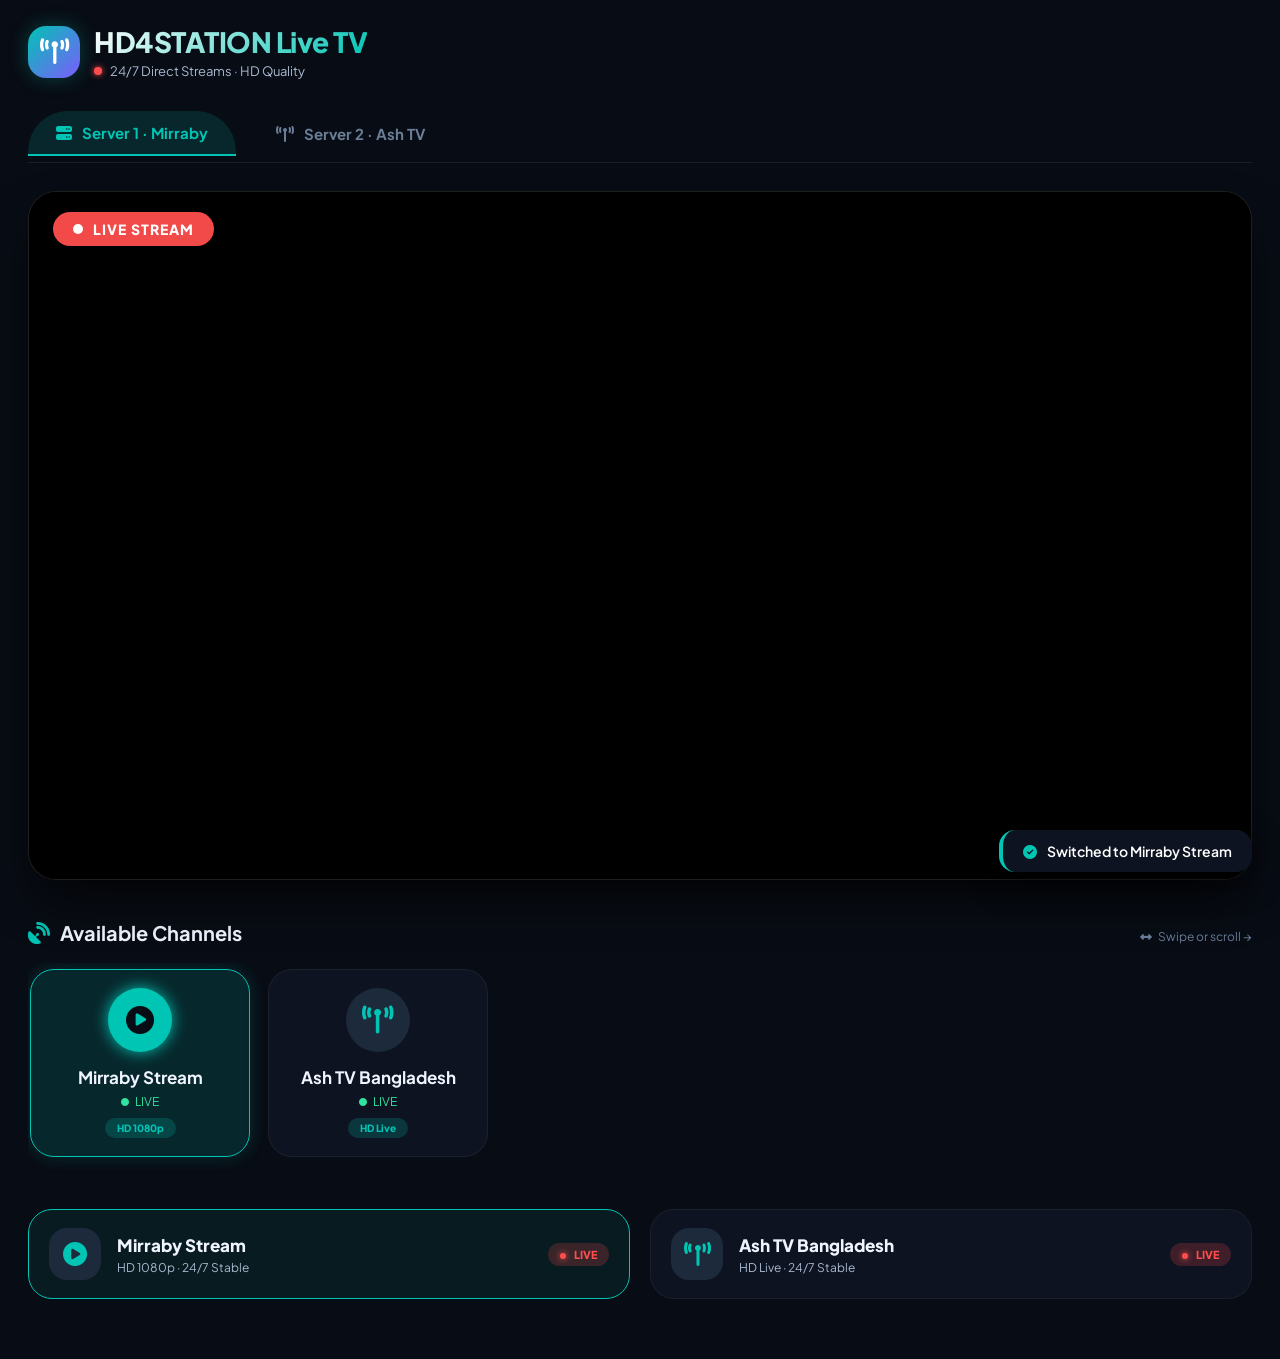
==== live tv.html @ a971d455 "Add files via upload" ====
<!DOCTYPE html>
<html lang='en' xmlns='http://www.w3.org/1999/xhtml' xmlns:b='http://www.google.com/2005/gml/b' xmlns:data='http://www.google.com/2005/gml/data' xmlns:expr='http://www.google.com/2005/gml/expr'>
<head>
    <meta charset='UTF-8'/>
    <meta content='width=device-width, initial-scale=1.0, viewport-fit=cover' name='viewport'/>
    <title>HD4STATION — Live TV</title>
    <style>
        /* ========== RESET & GLOBAL ========== */
        * {
            margin: 0;
            padding: 0;
            box-sizing: border-box;
        }

        body {
            background: #080C14;
            font-family: 'Plus Jakarta Sans', system-ui, -apple-system, 'Segoe UI', sans-serif;
            color: #F0F4FF;
            overflow-x: hidden;
        }

        /* ========== LIVE TV PAGE STYLES ========== */
        .ltv-page-container {
            max-width: 1600px;
            margin: 0 auto;
            padding: 24px 28px 60px;
        }

        /* header area */
        .ltv-header {
            display: flex;
            align-items: center;
            justify-content: space-between;
            flex-wrap: wrap;
            gap: 20px;
            margin-bottom: 32px;
        }
        .ltv-brand {
            display: flex;
            align-items: center;
            gap: 14px;
        }
        .ltv-brand-icon {
            width: 52px;
            height: 52px;
            background: linear-gradient(135deg, #00C4B4, #7C5CFC);
            border-radius: 18px;
            display: flex;
            align-items: center;
            justify-content: center;
            font-size: 26px;
            color: white;
            box-shadow: 0 0 20px rgba(0,196,180,0.3);
        }
        .ltv-brand-text h1 {
            font-size: 28px;
            font-weight: 800;
            background: linear-gradient(135deg, #fff, #00C4B4);
            -webkit-background-clip: text;
            background-clip: text;
            color: transparent;
            letter-spacing: -0.5px;
        }
        .ltv-brand-text p {
            font-size: 13px;
            color: #A8B8CF;
            display: flex;
            align-items: center;
            gap: 8px;
            margin-top: 4px;
        }
        .live-pulse {
            display: inline-block;
            width: 8px;
            height: 8px;
            background: #FF4D4D;
            border-radius: 50%;
            animation: pulseLive 1.2s infinite;
            box-shadow: 0 0 6px #FF4D4D;
        }
        @keyframes pulseLive {
            0%,100% { opacity: 1; transform: scale(1);}
            50% { opacity: 0.5; transform: scale(1.2);}
        }

        /* server tabs */
        .ltv-server-tabs {
            display: flex;
            gap: 12px;
            flex-wrap: wrap;
            margin-bottom: 28px;
            border-bottom: 1px solid rgba(255,255,255,0.08);
            padding-bottom: 6px;
        }
        .server-tab-btn {
            background: transparent;
            border: none;
            padding: 12px 28px;
            font-size: 15px;
            font-weight: 700;
            color: #6B7E98;
            cursor: pointer;
            border-radius: 40px;
            transition: 0.2s ease;
            display: flex;
            align-items: center;
            gap: 10px;
            font-family: inherit;
        }
        .server-tab-btn i {
            font-size: 16px;
        }
        .server-tab-btn:hover {
            color: #F0F4FF;
            background: rgba(255,255,255,0.05);
        }
        .server-tab-btn.active {
            background: rgba(0,196,180,0.15);
            color: #00C4B4;
            border-bottom: 2px solid #00C4B4;
            border-radius: 40px 40px 0 0;
        }

        /* ========== ENHANCED PLAYER AREA (LARGER) ========== */
        .ltv-player-section {
            margin-bottom: 40px;
        }
        .player-wrapper {
            position: relative;
            background: #000000;
            border-radius: 28px;
            overflow: hidden;
            box-shadow: 0 25px 50px -12px rgba(0,0,0,0.8);
            border: 1px solid rgba(255,255,255,0.12);
            transition: all 0.2s;
        }
        /* BIGGER ASPECT RATIO with increased size */
        .player-container {
            position: relative;
            width: 100%;
            aspect-ratio: 16 / 9;
            min-height: 480px;
        }
        @media (min-width: 1200px) {
            .player-container {
                min-height: 560px;
            }
        }
        @media (min-width: 1600px) {
            .player-container {
                min-height: 680px;
            }
        }
        .live-badge {
            position: absolute;
            top: 20px;
            left: 24px;
            z-index: 15;
            background: rgba(255,77,77,0.95);
            backdrop-filter: blur(8px);
            padding: 8px 20px;
            border-radius: 60px;
            font-size: 14px;
            font-weight: 800;
            letter-spacing: 1px;
            color: white;
            display: flex;
            align-items: center;
            gap: 10px;
            pointer-events: none;
            box-shadow: 0 2px 12px rgba(0,0,0,0.4);
        }
        .live-badge .dot {
            width: 10px;
            height: 10px;
            background: white;
            border-radius: 50%;
            animation: pulseLive 1s infinite;
        }
        .player-frame {
            width: 100%;
            height: 100%;
            border: none;
            background: #000;
        }
        .player-frame iframe {
            width: 100%;
            height: 100%;
            border: none;
        }

        /* ========== SCROLLABLE CHANNELS (HORIZONTAL) ========== */
        .channels-section {
            margin: 28px 0 32px;
        }
        .section-head {
            display: flex;
            align-items: baseline;
            justify-content: space-between;
            margin-bottom: 18px;
            flex-wrap: wrap;
            gap: 12px;
        }
        .section-head h3 {
            font-size: 20px;
            font-weight: 700;
            display: flex;
            align-items: center;
            gap: 10px;
        }
        .section-head h3 i {
            color: #00C4B4;
            font-size: 22px;
        }
        .scroll-hint {
            font-size: 12px;
            color: #6B7E98;
            display: flex;
            align-items: center;
            gap: 6px;
        }
        /* horizontal scroll container */
        .channel-scroll {
            overflow-x: auto;
            overflow-y: hidden;
            scrollbar-width: thin;
            scrollbar-color: #00C4B4 #1C2A3C;
            padding-bottom: 12px;
            margin-bottom: 8px;
            -webkit-overflow-scrolling: touch;
        }
        .channel-scroll::-webkit-scrollbar {
            height: 6px;
        }
        .channel-scroll::-webkit-scrollbar-track {
            background: #1C2A3C;
            border-radius: 10px;
        }
        .channel-scroll::-webkit-scrollbar-thumb {
            background: #00C4B4;
            border-radius: 10px;
        }
        .channel-grid {
            display: flex;
            gap: 18px;
            min-width: min-content;
            padding: 6px 2px 8px;
        }
        /* channel card */
        .channel-card {
            flex-shrink: 0;
            width: 220px;
            background: #0D1320;
            border: 1px solid rgba(255,255,255,0.06);
            border-radius: 24px;
            padding: 18px 14px;
            cursor: pointer;
            transition: all 0.25s cubic-bezier(0.2, 0.9, 0.4, 1.1);
            text-align: center;
            backdrop-filter: blur(2px);
        }
        .channel-card:hover {
            transform: translateY(-6px);
            border-color: #00C4B4;
            background: rgba(0,196,180,0.08);
            box-shadow: 0 15px 30px -12px rgba(0,0,0,0.5);
        }
        .channel-card.active {
            border-color: #00C4B4;
            background: rgba(0,196,180,0.15);
            box-shadow: 0 0 18px rgba(0,196,180,0.2);
        }
        .channel-icon {
            width: 64px;
            height: 64px;
            background: #1C2A3C;
            border-radius: 50%;
            display: flex;
            align-items: center;
            justify-content: center;
            font-size: 28px;
            color: #00C4B4;
            margin: 0 auto 14px;
            transition: all 0.2s;
        }
        .channel-card.active .channel-icon {
            background: #00C4B4;
            color: #080C14;
            box-shadow: 0 0 16px #00C4B4;
        }
        .channel-name {
            font-size: 17px;
            font-weight: 700;
            margin-bottom: 6px;
            white-space: nowrap;
            overflow: hidden;
            text-overflow: ellipsis;
        }
        .channel-status {
            font-size: 12px;
            color: #30E3A0;
            display: flex;
            align-items: center;
            justify-content: center;
            gap: 6px;
            margin-bottom: 6px;
        }
        .channel-badge {
            font-size: 10px;
            font-weight: 800;
            background: rgba(0,196,180,0.2);
            padding: 4px 12px;
            border-radius: 50px;
            color: #00C4B4;
            display: inline-block;
        }

        /* ========== INFO GRID (SERVER CARDS) ========== */
        .servers-info-grid {
            display: grid;
            grid-template-columns: repeat(auto-fit, minmax(260px, 1fr));
            gap: 20px;
            margin-top: 32px;
        }
        .server-info-card {
            background: #0D1320;
            border: 1px solid rgba(255,255,255,0.05);
            border-radius: 24px;
            padding: 18px 20px;
            display: flex;
            align-items: center;
            gap: 16px;
            cursor: pointer;
            transition: 0.2s;
        }
        .server-info-card.active-info {
            background: rgba(0,196,180,0.08);
            border-color: #00C4B4;
        }
        .server-info-card:hover {
            background: #111927;
            border-color: rgba(0,196,180,0.3);
            transform: translateY(-2px);
        }
        .info-icon {
            width: 52px;
            height: 52px;
            background: #1C2A3C;
            border-radius: 18px;
            display: flex;
            align-items: center;
            justify-content: center;
            font-size: 24px;
            color: #00C4B4;
        }
        .info-content {
            flex: 1;
        }
        .info-title {
            font-size: 17px;
            font-weight: 800;
        }
        .info-desc {
            font-size: 12px;
            color: #A8B8CF;
            margin-top: 4px;
        }
        .live-tag {
            font-size: 11px;
            font-weight: 800;
            background: rgba(255,77,77,0.2);
            padding: 5px 12px;
            border-radius: 60px;
            color: #FF4D4D;
            white-space: nowrap;
        }

        /* ========== RESPONSIVE (MOBILE, TABLET) ========== */
        @media (max-width: 900px) {
            .ltv-page-container {
                padding: 16px 18px 40px;
            }
            .channel-card {
                width: 180px;
                padding: 12px 10px;
            }
            .channel-icon {
                width: 52px;
                height: 52px;
                font-size: 22px;
            }
            .channel-name {
                font-size: 14px;
            }
            .player-container {
                min-height: 280px;
            }
            .ltv-brand-text h1 {
                font-size: 22px;
            }
            .server-tab-btn {
                padding: 8px 18px;
                font-size: 13px;
            }
        }
        @media (max-width: 600px) {
            .ltv-page-container {
                padding: 12px 14px 32px;
            }
            .channel-card {
                width: 150px;
                padding: 10px 8px;
            }
            .channel-icon {
                width: 46px;
                height: 46px;
                font-size: 20px;
                margin-bottom: 8px;
            }
            .channel-name {
                font-size: 12px;
            }
            .channel-status {
                font-size: 9px;
            }
            .live-badge {
                top: 12px;
                left: 14px;
                padding: 4px 12px;
                font-size: 10px;
            }
            .player-container {
                min-height: 220px;
            }
            .servers-info-grid {
                gap: 12px;
            }
            .server-info-card {
                padding: 12px 14px;
            }
            .info-icon {
                width: 42px;
                height: 42px;
                font-size: 18px;
            }
            .info-title {
                font-size: 14px;
            }
            .section-head h3 {
                font-size: 18px;
            }
            .ltv-brand-icon {
                width: 42px;
                height: 42px;
                font-size: 20px;
            }
        }
        @media (max-width: 480px) {
            .ltv-server-tabs {
                gap: 8px;
            }
            .server-tab-btn {
                padding: 6px 14px;
                font-size: 12px;
            }
            .channel-card {
                width: 140px;
            }
            .channel-name {
                font-size: 11px;
            }
        }

        /* toast */
        .toast-message {
            position: fixed;
            bottom: 28px;
            right: 28px;
            background: #0D1320;
            border-left: 4px solid #00C4B4;
            padding: 12px 20px;
            border-radius: 16px;
            color: white;
            font-size: 14px;
            font-weight: 600;
            z-index: 9999;
            box-shadow: 0 10px 30px rgba(0,0,0,0.5);
            animation: fadeInUp 0.2s ease;
        }
        @keyframes fadeInUp {
            from { opacity: 0; transform: translateY(20px);}
            to { opacity: 1; transform: translateY(0);}
        }
        .hidden {
            display: none;
        }
    </style>
    <!-- Font Awesome & Google Fonts -->
    <link href='https://fonts.googleapis.com/css2?family=Plus+Jakarta+Sans:wght@400;500;600;700;800&display=swap' rel='stylesheet'/>
    <link rel='stylesheet' href='https://cdnjs.cloudflare.com/ajax/libs/font-awesome/6.5.0/css/all.min.css'/>
</head>
<body>

<!-- MAIN LIVE TV SECTION (FULLY RESPONSIVE + ENLARGED PLAYER + SCROLLABLE CHANNELS) -->
<div class="ltv-page-container">
    <!-- Header with HD4STATION branding -->
    <div class="ltv-header">
        <div class="ltv-brand">
            <div class="ltv-brand-icon">
                <i class="fas fa-broadcast-tower"></i>
            </div>
            <div class="ltv-brand-text">
                <h1>HD4STATION Live TV</h1>
                <p><span class="live-pulse"></span> 24/7 Direct Streams · HD Quality</p>
            </div>
        </div>
    </div>

    <!-- Server Selector Tabs -->
    <div class="ltv-server-tabs" id="serverTabsContainer">
        <button class="server-tab-btn" data-server="0">
            <i class="fas fa-server"></i> <span>Server 1 · Mirraby</span>
        </button>
        <button class="server-tab-btn" data-server="1">
            <i class="fas fa-tower-broadcast"></i> <span>Server 2 · Ash TV</span>
        </button>
    </div>

    <!-- ENLARGED PLAYER SECTION (BIGGER AREA) -->
    <div class="ltv-player-section">
        <div class="player-wrapper">
            <div class="player-container">
                <div class="live-badge">
                    <span class="dot"></span> LIVE STREAM
                </div>
                <div class="player-frame">
                    <iframe id="livePlayerIframe" src="https://web.mswott.net/p?url=https%3A%2F%2Fmirraby.mswott.top%2FMSW%2FNai%2Fkhai%2Ffaka.php&amp;__src=https%3A%2F%2Fmirraby.mswott.top%2FMSW%2FNai%2Fkhai%2Ffaka.php&amp;__type=document" allow="fullscreen; autoplay; encrypted-media" allowfullscreen></iframe>
                </div>
            </div>
        </div>
    </div>

    <!-- SCROLLABLE CHANNELS LIST (fully responsive, horizontal scroll) -->
    <div class="channels-section">
        <div class="section-head">
            <h3><i class="fas fa-satellite-dish"></i> Available Channels</h3>
            <div class="scroll-hint"><i class="fas fa-arrows-alt-h"></i> Swipe or scroll →</div>
        </div>
        <div class="channel-scroll" id="channelScrollWrapper">
            <div class="channel-grid" id="channelGrid">
                <!-- dynamic channels from JS -->
            </div>
        </div>
    </div>

    <!-- Server Info Cards (Quick selection) -->
    <div class="servers-info-grid" id="serverInfoGrid">
        <!-- populated dynamically -->
    </div>
</div>

<script>
    (function() {
        // HD4STATION LIVE TV MODULE
        // Server list (original sources)
        const SERVERS = [
            {
                id: 0,
                name: 'Mirraby Stream',
                short: 'Server 1',
                url: 'https://web.mswott.net/p?url=https%3A%2F%2Fmirraby.mswott.top%2FMSW%2FNai%2Fkhai%2Ffaka.php&__src=https%3A%2F%2Fmirraby.mswott.top%2FMSW%2FNai%2Fkhai%2Ffaka.php&__type=document',
                icon: 'fa-play-circle',
                quality: 'HD 1080p'
            },
            {
                id: 1,
                name: 'Ash TV Bangladesh',
                short: 'Server 2',
                url: 'https://web.mswott.net/p?url=http%3A%2F%2F103.144.89.251%2F&__src=http%3A%2F%2F103.144.89.251%2F&__type=document',
                icon: 'fa-tower-broadcast',
                quality: 'HD Live'
            }
        ];

        let activeServerId = 0;   // default server 0

        // DOM elements
        const playerFrame = document.getElementById('livePlayerIframe');
        const channelGrid = document.getElementById('channelGrid');
        const serverInfoGridEl = document.getElementById('serverInfoGrid');
        const tabButtons = document.querySelectorAll('.server-tab-btn');

        // Helper: show toast message
        function showToast(msg, type = 'info') {
            let existingToast = document.querySelector('.toast-message');
            if(existingToast) existingToast.remove();
            const toast = document.createElement('div');
            toast.className = 'toast-message';
            toast.innerHTML = `<i class="fas ${type === 'success' ? 'fa-check-circle' : 'fa-info-circle'}" style="margin-right: 8px; color: #00C4B4;"></i> ${msg}`;
            document.body.appendChild(toast);
            setTimeout(() => {
                if(toast) toast.remove();
            }, 2800);
        }

        // Switch server (main function)
        function switchServer(serverId, updateActiveUI = true) {
            const server = SERVERS.find(s => s.id === serverId);
            if (!server) return;
            activeServerId = serverId;
            // Update iframe source
            if (playerFrame) {
                playerFrame.src = server.url;
            }
            // Update active states for tabs
            if (updateActiveUI) {
                tabButtons.forEach(btn => {
                    const btnServer = parseInt(btn.getAttribute('data-server'), 10);
                    if (btnServer === serverId) {
                        btn.classList.add('active');
                    } else {
                        btn.classList.remove('active');
                    }
                });
            }
            // Update channel cards active highlight
            const channelCards = document.querySelectorAll('.channel-card');
            channelCards.forEach(card => {
                const cardServer = parseInt(card.getAttribute('data-server-id'), 10);
                if (cardServer === serverId) {
                    card.classList.add('active');
                } else {
                    card.classList.remove('active');
                }
            });
            // Update info cards active style
            const infoCards = document.querySelectorAll('.server-info-card');
            infoCards.forEach(card => {
                const cardId = parseInt(card.getAttribute('data-info-server'), 10);
                if (cardId === serverId) {
                    card.classList.add('active-info');
                } else {
                    card.classList.remove('active-info');
                }
            });
            showToast(`Switched to ${server.name}`, 'success');
        }

        // Build channel list (horizontal scrollable)
        function buildChannelList() {
            if (!channelGrid) return;
            channelGrid.innerHTML = '';
            SERVERS.forEach(server => {
                const isActive = (server.id === activeServerId);
                const card = document.createElement('div');
                card.className = `channel-card ${isActive ? 'active' : ''}`;
                card.setAttribute('data-server-id', server.id);
                card.setAttribute('data-server-url', server.url);
                card.innerHTML = `
                    <div class="channel-icon">
                        <i class="fas ${server.icon}"></i>
                    </div>
                    <div class="channel-name">${server.name}</div>
                    <div class="channel-status"><i class="fas fa-circle" style="font-size: 8px; color:#30E3A0;"></i> LIVE</div>
                    <span class="channel-badge">${server.quality || 'HD'}</span>
                `;
                card.addEventListener('click', (e) => {
                    e.stopPropagation();
                    switchServer(server.id, true);
                });
                channelGrid.appendChild(card);
            });
        }

        // Build server info grid (larger cards)
        function buildServerInfoGrid() {
            if (!serverInfoGridEl) return;
            serverInfoGridEl.innerHTML = '';
            SERVERS.forEach(server => {
                const isActive = (server.id === activeServerId);
                const infoCard = document.createElement('div');
                infoCard.className = `server-info-card ${isActive ? 'active-info' : ''}`;
                infoCard.setAttribute('data-info-server', server.id);
                infoCard.innerHTML = `
                    <div class="info-icon">
                        <i class="fas ${server.icon}"></i>
                    </div>
                    <div class="info-content">
                        <div class="info-title">${server.name}</div>
                        <div class="info-desc">${server.quality} · 24/7 Stable</div>
                    </div>
                    <div class="live-tag"><span class="live-pulse" style="display: inline-block; width:6px; height:6px; margin-right: 6px;"></span> LIVE</div>
                `;
                infoCard.addEventListener('click', () => {
                    switchServer(server.id, true);
                });
                serverInfoGridEl.appendChild(infoCard);
            });
        }

        // Initialize tabs click handlers
        function initTabs() {
            tabButtons.forEach(btn => {
                btn.addEventListener('click', (e) => {
                    const serverVal = parseInt(btn.getAttribute('data-server'), 10);
                    if (!isNaN(serverVal)) {
                        switchServer(serverVal, true);
                    }
                });
            });
        }

        // Make channel scroll area smooth + ensure proper display after resize
        function ensureScrollable() {
            const scrollContainer = document.getElementById('channelScrollWrapper');
            if (scrollContainer) {
                // just add smooth style
                scrollContainer.style.scrollBehavior = 'smooth';
                // optional: initial scroll to active channel? not needed but nice.
            }
        }

        // initial load: set default active server (0) and build UI
        function initLiveTV() {
            buildChannelList();
            buildServerInfoGrid();
            initTabs();
            ensureScrollable();
            // ensure the iframe loads the default server (0)
            if (playerFrame && SERVERS[0]) {
                playerFrame.src = SERVERS[0].url;
            }
            // set active UI for default
            switchServer(activeServerId, true);
            // Add window resize observer to maintain any scroll issues (just in case)
            window.addEventListener('resize', () => {
                // re-trigger scroll container styling
                if(document.getElementById('channelScrollWrapper')) {
                    // nothing heavy, just ensure overflow
                }
            });
        }

        // start everything after DOM ready
        if (document.readyState === 'loading') {
            document.addEventListener('DOMContentLoaded', initLiveTV);
        } else {
            initLiveTV();
        }
    })();
</script>

<!-- Optional: small inline to handle any Blogger conflicts, but fully functional -->
</body>
</html>
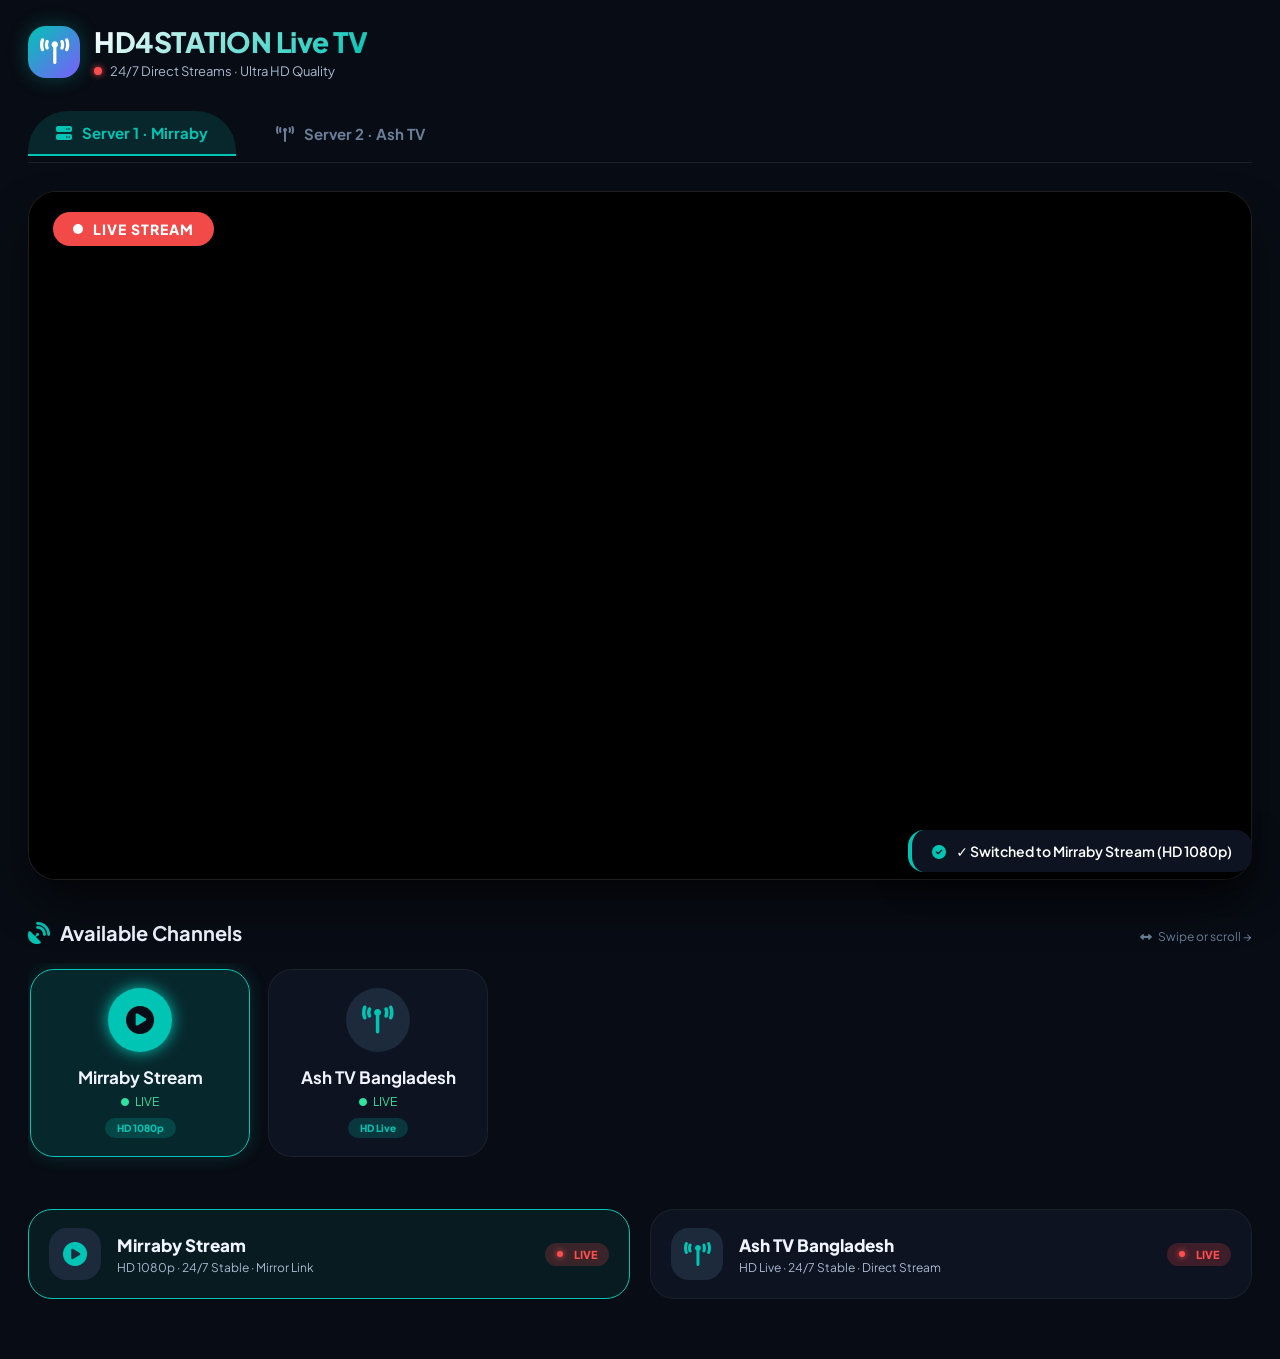
==== commit fcba89a6: "Update live tv.html" ====
--- a/live tv.html
+++ b/live tv.html
@@ -1,11 +1,11 @@
 <!DOCTYPE html>
-<html lang='en' xmlns='http://www.w3.org/1999/xhtml' xmlns:b='http://www.google.com/2005/gml/b' xmlns:data='http://www.google.com/2005/gml/data' xmlns:expr='http://www.google.com/2005/gml/expr'>
+<html lang="en">
 <head>
-    <meta charset='UTF-8'/>
-    <meta content='width=device-width, initial-scale=1.0, viewport-fit=cover' name='viewport'/>
-    <title>HD4STATION — Live TV</title>
+    <meta charset="UTF-8">
+    <meta name="viewport" content="width=device-width, initial-scale=1.0, viewport-fit=cover">
+    <title>HD4STATION — Live TV | Premium Streams</title>
     <style>
-        /* ========== RESET & GLOBAL ========== */
+        /* ----- RESET & GLOBAL ----- */
         * {
             margin: 0;
             padding: 0;
@@ -19,14 +19,14 @@
             overflow-x: hidden;
         }
 
-        /* ========== LIVE TV PAGE STYLES ========== */
+        /* ----- MAIN CONTAINER ----- */
         .ltv-page-container {
             max-width: 1600px;
             margin: 0 auto;
             padding: 24px 28px 60px;
         }
 
-        /* header area */
+        /* ----- HEADER / BRANDING ----- */
         .ltv-header {
             display: flex;
             align-items: center;
@@ -83,7 +83,7 @@
             50% { opacity: 0.5; transform: scale(1.2);}
         }
 
-        /* server tabs */
+        /* ----- SERVER TABS (MODERN) ----- */
         .ltv-server-tabs {
             display: flex;
             gap: 12px;
@@ -121,7 +121,7 @@
             border-radius: 40px 40px 0 0;
         }
 
-        /* ========== ENHANCED PLAYER AREA (LARGER) ========== */
+        /* ----- ENHANCED PLAYER (LARGER & IMMERSIVE) ----- */
         .ltv-player-section {
             margin-bottom: 40px;
         }
@@ -134,7 +134,6 @@
             border: 1px solid rgba(255,255,255,0.12);
             transition: all 0.2s;
         }
-        /* BIGGER ASPECT RATIO with increased size */
         .player-container {
             position: relative;
             width: 100%;
@@ -180,7 +179,6 @@
         .player-frame {
             width: 100%;
             height: 100%;
-            border: none;
             background: #000;
         }
         .player-frame iframe {
@@ -189,7 +187,7 @@
             border: none;
         }
 
-        /* ========== SCROLLABLE CHANNELS (HORIZONTAL) ========== */
+        /* ----- SCROLLABLE CHANNELS (HORIZONTAL) ----- */
         .channels-section {
             margin: 28px 0 32px;
         }
@@ -219,7 +217,6 @@
             align-items: center;
             gap: 6px;
         }
-        /* horizontal scroll container */
         .channel-scroll {
             overflow-x: auto;
             overflow-y: hidden;
@@ -246,7 +243,6 @@
             min-width: min-content;
             padding: 6px 2px 8px;
         }
-        /* channel card */
         .channel-card {
             flex-shrink: 0;
             width: 220px;
@@ -315,7 +311,7 @@
             display: inline-block;
         }
 
-        /* ========== INFO GRID (SERVER CARDS) ========== */
+        /* ----- INFO GRID (SERVER CARDS) ----- */
         .servers-info-grid {
             display: grid;
             grid-template-columns: repeat(auto-fit, minmax(260px, 1fr));
@@ -373,105 +369,12 @@
             border-radius: 60px;
             color: #FF4D4D;
             white-space: nowrap;
-        }
-
-        /* ========== RESPONSIVE (MOBILE, TABLET) ========== */
-        @media (max-width: 900px) {
-            .ltv-page-container {
-                padding: 16px 18px 40px;
-            }
-            .channel-card {
-                width: 180px;
-                padding: 12px 10px;
-            }
-            .channel-icon {
-                width: 52px;
-                height: 52px;
-                font-size: 22px;
-            }
-            .channel-name {
-                font-size: 14px;
-            }
-            .player-container {
-                min-height: 280px;
-            }
-            .ltv-brand-text h1 {
-                font-size: 22px;
-            }
-            .server-tab-btn {
-                padding: 8px 18px;
-                font-size: 13px;
-            }
-        }
-        @media (max-width: 600px) {
-            .ltv-page-container {
-                padding: 12px 14px 32px;
-            }
-            .channel-card {
-                width: 150px;
-                padding: 10px 8px;
-            }
-            .channel-icon {
-                width: 46px;
-                height: 46px;
-                font-size: 20px;
-                margin-bottom: 8px;
-            }
-            .channel-name {
-                font-size: 12px;
-            }
-            .channel-status {
-                font-size: 9px;
-            }
-            .live-badge {
-                top: 12px;
-                left: 14px;
-                padding: 4px 12px;
-                font-size: 10px;
-            }
-            .player-container {
-                min-height: 220px;
-            }
-            .servers-info-grid {
-                gap: 12px;
-            }
-            .server-info-card {
-                padding: 12px 14px;
-            }
-            .info-icon {
-                width: 42px;
-                height: 42px;
-                font-size: 18px;
-            }
-            .info-title {
-                font-size: 14px;
-            }
-            .section-head h3 {
-                font-size: 18px;
-            }
-            .ltv-brand-icon {
-                width: 42px;
-                height: 42px;
-                font-size: 20px;
-            }
-        }
-        @media (max-width: 480px) {
-            .ltv-server-tabs {
-                gap: 8px;
-            }
-            .server-tab-btn {
-                padding: 6px 14px;
-                font-size: 12px;
-            }
-            .channel-card {
-                width: 140px;
-            }
-            .channel-name {
-                font-size: 11px;
-            }
-        }
-
-        /* toast */
+            display: flex;
+            align-items: center;
+            gap: 5px;
+        }
+
+        /* ----- TOAST NOTIFICATION ----- */
         .toast-message {
             position: fixed;
             bottom: 28px;
@@ -491,19 +394,110 @@
             from { opacity: 0; transform: translateY(20px);}
             to { opacity: 1; transform: translateY(0);}
         }
-        .hidden {
-            display: none;
+
+        /* ----- RESPONSIVE (MOBILE, TABLET) ----- */
+        @media (max-width: 900px) {
+            .ltv-page-container {
+                padding: 16px 18px 40px;
+            }
+            .channel-card {
+                width: 180px;
+                padding: 12px 10px;
+            }
+            .channel-icon {
+                width: 52px;
+                height: 52px;
+                font-size: 22px;
+            }
+            .channel-name {
+                font-size: 14px;
+            }
+            .player-container {
+                min-height: 280px;
+            }
+            .ltv-brand-text h1 {
+                font-size: 22px;
+            }
+            .server-tab-btn {
+                padding: 8px 18px;
+                font-size: 13px;
+            }
+        }
+        @media (max-width: 600px) {
+            .ltv-page-container {
+                padding: 12px 14px 32px;
+            }
+            .channel-card {
+                width: 150px;
+                padding: 10px 8px;
+            }
+            .channel-icon {
+                width: 46px;
+                height: 46px;
+                font-size: 20px;
+                margin-bottom: 8px;
+            }
+            .channel-name {
+                font-size: 12px;
+            }
+            .channel-status {
+                font-size: 9px;
+            }
+            .live-badge {
+                top: 12px;
+                left: 14px;
+                padding: 4px 12px;
+                font-size: 10px;
+            }
+            .player-container {
+                min-height: 220px;
+            }
+            .servers-info-grid {
+                gap: 12px;
+            }
+            .server-info-card {
+                padding: 12px 14px;
+            }
+            .info-icon {
+                width: 42px;
+                height: 42px;
+                font-size: 18px;
+            }
+            .info-title {
+                font-size: 14px;
+            }
+            .section-head h3 {
+                font-size: 18px;
+            }
+            .ltv-brand-icon {
+                width: 42px;
+                height: 42px;
+                font-size: 20px;
+            }
+        }
+        @media (max-width: 480px) {
+            .ltv-server-tabs {
+                gap: 8px;
+            }
+            .server-tab-btn {
+                padding: 6px 14px;
+                font-size: 12px;
+            }
+            .channel-card {
+                width: 140px;
+            }
+            .channel-name {
+                font-size: 11px;
+            }
         }
     </style>
-    <!-- Font Awesome & Google Fonts -->
-    <link href='https://fonts.googleapis.com/css2?family=Plus+Jakarta+Sans:wght@400;500;600;700;800&display=swap' rel='stylesheet'/>
-    <link rel='stylesheet' href='https://cdnjs.cloudflare.com/ajax/libs/font-awesome/6.5.0/css/all.min.css'/>
+    <link href="https://fonts.googleapis.com/css2?family=Plus+Jakarta+Sans:wght@400;500;600;700;800&display=swap" rel="stylesheet">
+    <link rel="stylesheet" href="https://cdnjs.cloudflare.com/ajax/libs/font-awesome/6.5.0/css/all.min.css">
 </head>
 <body>
 
-<!-- MAIN LIVE TV SECTION (FULLY RESPONSIVE + ENLARGED PLAYER + SCROLLABLE CHANNELS) -->
 <div class="ltv-page-container">
-    <!-- Header with HD4STATION branding -->
+    <!-- Header Section -->
     <div class="ltv-header">
         <div class="ltv-brand">
             <div class="ltv-brand-icon">
@@ -511,14 +505,14 @@
             </div>
             <div class="ltv-brand-text">
                 <h1>HD4STATION Live TV</h1>
-                <p><span class="live-pulse"></span> 24/7 Direct Streams · HD Quality</p>
+                <p><span class="live-pulse"></span> 24/7 Direct Streams · Ultra HD Quality</p>
             </div>
         </div>
     </div>
 
     <!-- Server Selector Tabs -->
     <div class="ltv-server-tabs" id="serverTabsContainer">
-        <button class="server-tab-btn" data-server="0">
+        <button class="server-tab-btn active" data-server="0">
             <i class="fas fa-server"></i> <span>Server 1 · Mirraby</span>
         </button>
         <button class="server-tab-btn" data-server="1">
@@ -526,7 +520,7 @@
         </button>
     </div>
 
-    <!-- ENLARGED PLAYER SECTION (BIGGER AREA) -->
+    <!-- Enhanced Player Area (larger, modern) -->
     <div class="ltv-player-section">
         <div class="player-wrapper">
             <div class="player-container">
@@ -540,29 +534,26 @@
         </div>
     </div>
 
-    <!-- SCROLLABLE CHANNELS LIST (fully responsive, horizontal scroll) -->
+    <!-- Scrollable Channels Section (Horizontal) -->
     <div class="channels-section">
         <div class="section-head">
             <h3><i class="fas fa-satellite-dish"></i> Available Channels</h3>
             <div class="scroll-hint"><i class="fas fa-arrows-alt-h"></i> Swipe or scroll →</div>
         </div>
         <div class="channel-scroll" id="channelScrollWrapper">
-            <div class="channel-grid" id="channelGrid">
-                <!-- dynamic channels from JS -->
-            </div>
+            <div class="channel-grid" id="channelGrid"></div>
         </div>
     </div>
 
     <!-- Server Info Cards (Quick selection) -->
-    <div class="servers-info-grid" id="serverInfoGrid">
-        <!-- populated dynamically -->
-    </div>
+    <div class="servers-info-grid" id="serverInfoGrid"></div>
 </div>
 
 <script>
     (function() {
-        // HD4STATION LIVE TV MODULE
-        // Server list (original sources)
+        // ========================
+        // HD4STATION LIVE TV ENGINE
+        // ========================
         const SERVERS = [
             {
                 id: 0,
@@ -570,7 +561,8 @@
                 short: 'Server 1',
                 url: 'https://web.mswott.net/p?url=https%3A%2F%2Fmirraby.mswott.top%2FMSW%2FNai%2Fkhai%2Ffaka.php&__src=https%3A%2F%2Fmirraby.mswott.top%2FMSW%2FNai%2Fkhai%2Ffaka.php&__type=document',
                 icon: 'fa-play-circle',
-                quality: 'HD 1080p'
+                quality: 'HD 1080p',
+                tag: 'Mirror Link'
             },
             {
                 id: 1,
@@ -578,11 +570,12 @@
                 short: 'Server 2',
                 url: 'https://web.mswott.net/p?url=http%3A%2F%2F103.144.89.251%2F&__src=http%3A%2F%2F103.144.89.251%2F&__type=document',
                 icon: 'fa-tower-broadcast',
-                quality: 'HD Live'
+                quality: 'HD Live',
+                tag: 'Direct Stream'
             }
         ];
 
-        let activeServerId = 0;   // default server 0
+        let activeServerId = 0;   // default Mirraby
 
         // DOM elements
         const playerFrame = document.getElementById('livePlayerIframe');
@@ -590,30 +583,33 @@
         const serverInfoGridEl = document.getElementById('serverInfoGrid');
         const tabButtons = document.querySelectorAll('.server-tab-btn');
 
-        // Helper: show toast message
-        function showToast(msg, type = 'info') {
+        // Toast notification helper
+        function showToast(message, type = 'info') {
             let existingToast = document.querySelector('.toast-message');
-            if(existingToast) existingToast.remove();
+            if (existingToast) existingToast.remove();
             const toast = document.createElement('div');
             toast.className = 'toast-message';
-            toast.innerHTML = `<i class="fas ${type === 'success' ? 'fa-check-circle' : 'fa-info-circle'}" style="margin-right: 8px; color: #00C4B4;"></i> ${msg}`;
+            toast.innerHTML = `<i class="fas ${type === 'success' ? 'fa-check-circle' : 'fa-info-circle'}" style="margin-right: 8px; color: #00C4B4;"></i> ${message}`;
             document.body.appendChild(toast);
             setTimeout(() => {
-                if(toast) toast.remove();
+                if (toast && toast.remove) toast.remove();
             }, 2800);
         }
 
-        // Switch server (main function)
+        // Core switch server logic — updates player, UI tabs, channel cards, info cards
         function switchServer(serverId, updateActiveUI = true) {
-            const server = SERVERS.find(s => s.id === serverId);
-            if (!server) return;
+            const targetServer = SERVERS.find(s => s.id === serverId);
+            if (!targetServer) return;
+            
             activeServerId = serverId;
+            
             // Update iframe source
             if (playerFrame) {
-                playerFrame.src = server.url;
-            }
-            // Update active states for tabs
+                playerFrame.src = targetServer.url;
+            }
+            
             if (updateActiveUI) {
+                // Update server tabs active state
                 tabButtons.forEach(btn => {
                     const btnServer = parseInt(btn.getAttribute('data-server'), 10);
                     if (btnServer === serverId) {
@@ -623,6 +619,7 @@
                     }
                 });
             }
+            
             // Update channel cards active highlight
             const channelCards = document.querySelectorAll('.channel-card');
             channelCards.forEach(card => {
@@ -633,6 +630,7 @@
                     card.classList.remove('active');
                 }
             });
+            
             // Update info cards active style
             const infoCards = document.querySelectorAll('.server-info-card');
             infoCards.forEach(card => {
@@ -643,10 +641,11 @@
                     card.classList.remove('active-info');
                 }
             });
-            showToast(`Switched to ${server.name}`, 'success');
-        }
-
-        // Build channel list (horizontal scrollable)
+            
+            showToast(`✓ Switched to ${targetServer.name} (${targetServer.quality})`, 'success');
+        }
+        
+        // Build horizontal scrollable channel list (modern design)
         function buildChannelList() {
             if (!channelGrid) return;
             channelGrid.innerHTML = '';
@@ -662,7 +661,7 @@
                     </div>
                     <div class="channel-name">${server.name}</div>
                     <div class="channel-status"><i class="fas fa-circle" style="font-size: 8px; color:#30E3A0;"></i> LIVE</div>
-                    <span class="channel-badge">${server.quality || 'HD'}</span>
+                    <span class="channel-badge">${server.quality}</span>
                 `;
                 card.addEventListener('click', (e) => {
                     e.stopPropagation();
@@ -671,8 +670,8 @@
                 channelGrid.appendChild(card);
             });
         }
-
-        // Build server info grid (larger cards)
+        
+        // Build secondary server info grid (rich cards with live indicator)
         function buildServerInfoGrid() {
             if (!serverInfoGridEl) return;
             serverInfoGridEl.innerHTML = '';
@@ -687,7 +686,7 @@
                     </div>
                     <div class="info-content">
                         <div class="info-title">${server.name}</div>
-                        <div class="info-desc">${server.quality} · 24/7 Stable</div>
+                        <div class="info-desc">${server.quality} · 24/7 Stable · ${server.tag || 'UltraFast'}</div>
                     </div>
                     <div class="live-tag"><span class="live-pulse" style="display: inline-block; width:6px; height:6px; margin-right: 6px;"></span> LIVE</div>
                 `;
@@ -697,8 +696,8 @@
                 serverInfoGridEl.appendChild(infoCard);
             });
         }
-
-        // Initialize tabs click handlers
+        
+        // Initialize tab button handlers
         function initTabs() {
             tabButtons.forEach(btn => {
                 btn.addEventListener('click', (e) => {
@@ -709,39 +708,60 @@
                 });
             });
         }
-
-        // Make channel scroll area smooth + ensure proper display after resize
-        function ensureScrollable() {
+        
+        // Ensure scroll container has smooth behavior + optional active channel scroll into view
+        function enhanceScrollExperience() {
             const scrollContainer = document.getElementById('channelScrollWrapper');
             if (scrollContainer) {
-                // just add smooth style
                 scrollContainer.style.scrollBehavior = 'smooth';
-                // optional: initial scroll to active channel? not needed but nice.
-            }
-        }
-
-        // initial load: set default active server (0) and build UI
+                // After UI is built, scroll to active channel (if needed for better UX)
+                setTimeout(() => {
+                    const activeChannel = document.querySelector('.channel-card.active');
+                    if (activeChannel && scrollContainer) {
+                        const containerRect = scrollContainer.getBoundingClientRect();
+                        const activeRect = activeChannel.getBoundingClientRect();
+                        // Only auto-scroll if active card is partially out of view on large screens
+                        if (activeRect.left < containerRect.left || activeRect.right > containerRect.right) {
+                            activeChannel.scrollIntoView({ behavior: 'smooth', block: 'nearest', inline: 'center' });
+                        }
+                    }
+                }, 100);
+            }
+        }
+        
+        // Preload player, default settings, fallback protection
         function initLiveTV() {
             buildChannelList();
             buildServerInfoGrid();
             initTabs();
-            ensureScrollable();
-            // ensure the iframe loads the default server (0)
-            if (playerFrame && SERVERS[0]) {
-                playerFrame.src = SERVERS[0].url;
-            }
-            // set active UI for default
+            enhanceScrollExperience();
+            
+            // Set default server (id 0) into iframe if not already
+            const defaultServer = SERVERS.find(s => s.id === activeServerId) || SERVERS[0];
+            if (playerFrame && defaultServer) {
+                playerFrame.src = defaultServer.url;
+            }
+            // Force UI synchronization with default active server
             switchServer(activeServerId, true);
-            // Add window resize observer to maintain any scroll issues (just in case)
+            
+            // Optional: listen for network errors and show friendly message (just robust)
+            if (playerFrame) {
+                playerFrame.addEventListener('error', () => {
+                    showToast("Stream connection issue, retrying...", "info");
+                });
+            }
+            
+            // Window resize: maintain any horizontal scroll issues
             window.addEventListener('resize', () => {
-                // re-trigger scroll container styling
-                if(document.getElementById('channelScrollWrapper')) {
-                    // nothing heavy, just ensure overflow
+                // re-trigger slight adjustment to scroll container if needed
+                const scrollWrap = document.getElementById('channelScrollWrapper');
+                if (scrollWrap && scrollWrap.scrollWidth > scrollWrap.clientWidth) {
+                    // just ensure scrollbar styling remains intact
                 }
             });
         }
-
-        // start everything after DOM ready
+        
+        // Start everything after DOM ready
         if (document.readyState === 'loading') {
             document.addEventListener('DOMContentLoaded', initLiveTV);
         } else {
@@ -749,7 +769,5 @@
         }
     })();
 </script>
-
-<!-- Optional: small inline to handle any Blogger conflicts, but fully functional -->
 </body>
-</html>+</html>
